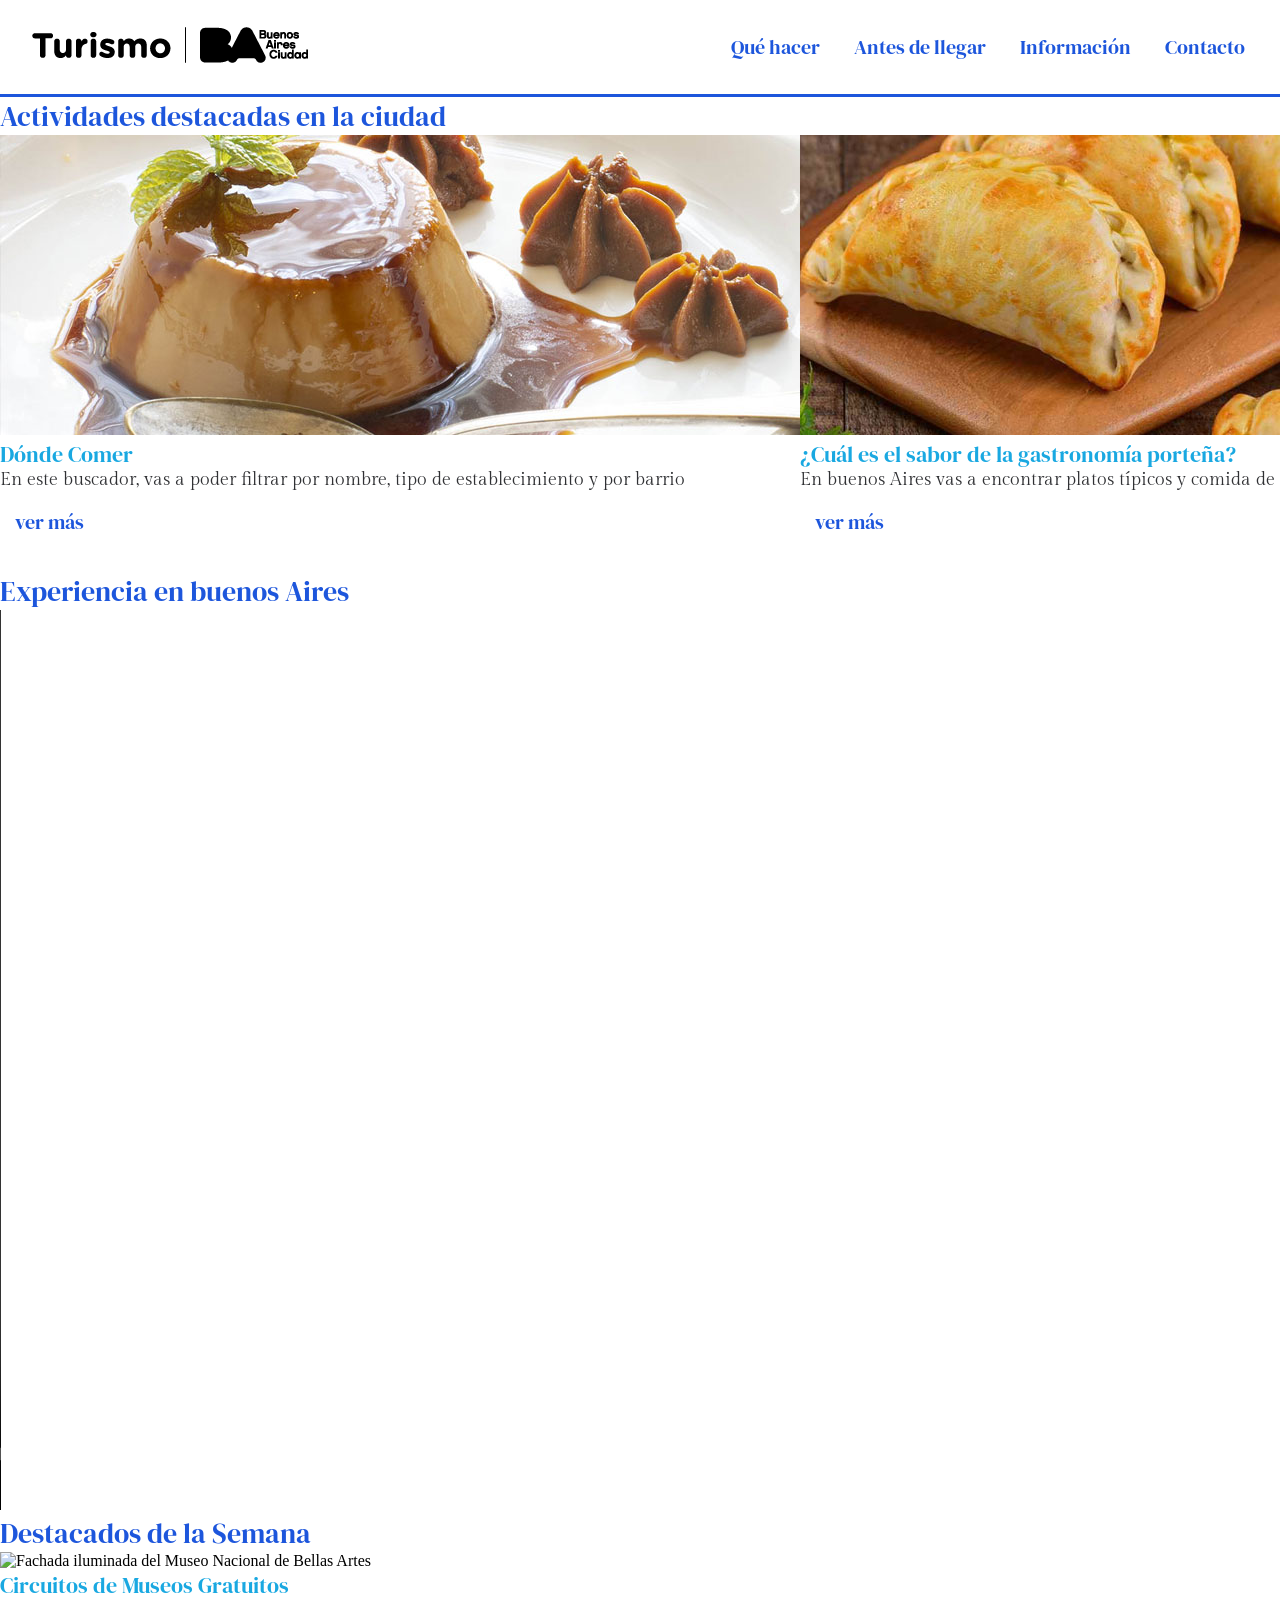
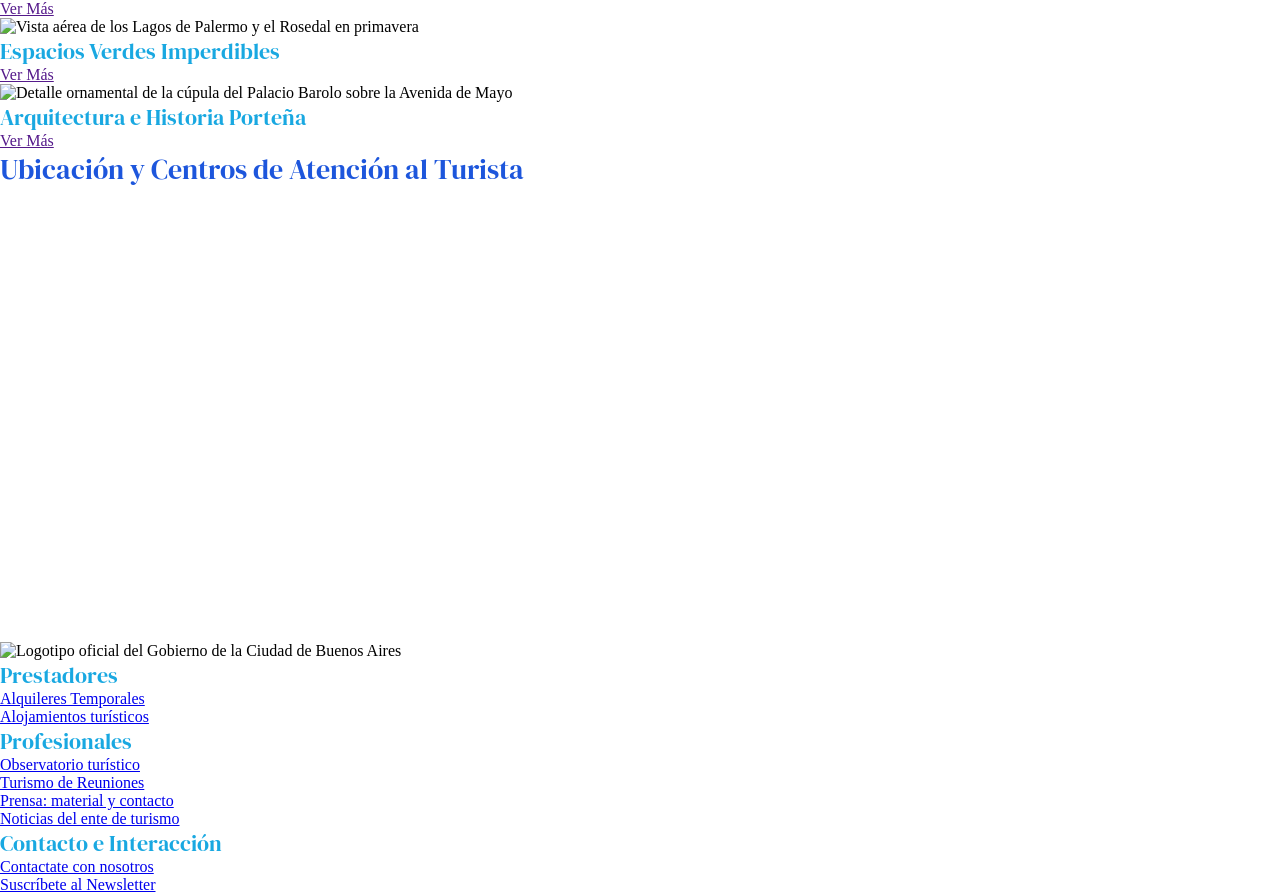
==== ejercicio-3/index.html @ 6a2d3924 "Add files via upload" ====
<!DOCTYPE html>
<html lang="es">
    <head>
        <meta charset="UTF-8">
        <meta name="viewport" content="width, initial-scale:1.0">
        <title>Turismo Buenos Aires Ciudad - Sitio Oficial de Información Turística</title>
        <meta name="description" content="Descrubí qué hacer en Buenos Aires. información útil antes de llegar, guías de alojamiento, atractivos turísticos, agenda cultural y mapas de la ciudad.">
        <meta name="robots" content="index, follow">
        <link href="style.css" rel="stylesheet">
        <link rel="preconnect" href="https://fonts.googleapis.com">
        <link rel="preconnect" href="https://fonts.gstatic.com" crossorigin>
        <link href="https://fonts.googleapis.com/css2?family=DM+Serif+Display:ital@0;1&family=Gilda+Display&display=swap" rel="stylesheet">
    </head>

    <body>

        <!-- Cabecera principal del sitio -->
        <header id="cabecera-principal">
            <!-- Logo del sitio 
            href-> la dirección a donde voy al dar clic  
            -->
            <a href="index.html" aria-label="Ir a la página de inicio de Turismo de Buenos Aires">
                <img src="assets/arrobaturismo-bac-300x150-negro.png" alt="Logotipo oficial de Turismo Buenos Aires Ciudad">
            </a>

            <!-- Navegador principal -->
            <nav role="navigation" aria-label="Menu principal">
                  <a href="" class="boton-principal">Qué hacer</a>
                  <a href="" class="boton-principal">Antes de llegar</a>
                  <a href="" class="boton-principal">Información</a>
                  <a href="" class="boton-principal">Contacto</a>
            </nav>

        </header>



        <!-- Contenido principal del sitio -->
        <main role="main">
            <!-- Si agregamos (aria-hidden="true") hacemos que tampoco el lector para personas con devilidad visual lo lea-->
            <h1 class="texto-oculto">Portal de Turismo Oficial de la Ciudad de Buenos Aires</h1>

            <!-- Actividades destacadas-->
            <section id="area-destacada">
                <h2 class="titulo-principal">Actividades destacadas en la ciudad</h2>
                
                <div class="elements-row">

                    <!-- tarjeta -->
                    <article role="article">
                        <img src="assets/flan-dulce-de-leche.jpg" alt="Flan con Dulce de Leche">
                        <h3 class="titulo-secundario">Dónde Comer</h3>
                        <p class="parrafo">En este buscador, vas a poder filtrar por nombre, tipo de establecimiento y por barrio</p>
                        <br>
                        <a href="" aria-label="Ir al buscador de restaurantes y de comida en Buenos Aires" class="boton-principal">ver más</a>
                    </article>

                    <!-- tarjeta -->
                    <article role="article">
                        <img src="assets/empanadas-horneadas.jpg" alt="Empanadas porteñas horneadas">
                        <h3 class="titulo-secundario">¿Cuál es el sabor de la gastronomía porteña?</h3>
                        <p class="parrafo">En buenos Aires vas a encontrar platos típicos y comida de todo el mundo</p>
                        <br>
                        <a href="" aria-label="Ver información sobre grastonomía porteña" class="boton-principal">ver más</a>
                    </article>

                    <!-- tarjeta -->
                    <article role="article">
                        <img src="assets/patio-caballito.jpg" alt="Patio de comida los lecheros en el barrio Caballito">
                        <h3 class="titulo-secundario">Mercados y patios Gastronómicos</h3>
                        <p class="parrafo">Conocé los patios y mercados en donde podés disfrutar de la mejor gastronomía de la ciudad</p>
                        <br>
                        <a href="" aria-label="Ver más información sobre los patios gastronómicos de la ciudad" class="boton-principal">ver más</a>
                    </article>


                </div>

            </section>
            <!-- Fin de actividades destacadas-->
<br>
<br>
            <!-- Contenido Multimedia -->
            <section>
                <h2 class="titulo-principal">Experiencia en buenos Aires</h2>
                <div>
                    <video controls autoplay loop width="1600" height="900" aria-label="Video sobre la ciudad de Buenos Aires">
                        <source src="assets/video-buenosaires.mp4" type="video/mp4">
                    </video>
                </div>
            </section>
            <!-- Fin de Contenido Multimedia -->



            <!-- Contenidos Destacados -->
            <section>
                <h2 class="titulo-principal">Destacados de la Semana</h2>
                <div>
                    
                    <!-- Tarjeta Destacada 1 -->
                    <article role="article">
                        <img src="assets/destacado-museos.jpg" alt="Fachada iluminada del Museo Nacional de Bellas Artes" width="400" height="250">
                        <h3 class="titulo-secundario">Circuitos de Museos Gratuitos</h3>
                        <a href="" aria-label="Ver más sobre los circuitos de museos gratuitos">Ver Más</a>
                    </article>

                    <!-- Tarjeta Destacada 2 -->
                    <article role="article">
                        <img src="assets/destacado-parques.jpg" alt="Vista aérea de los Lagos de Palermo y el Rosedal en primavera" width="400" height="250">
                        <h3 class="titulo-secundario">Espacios Verdes Imperdibles</h3>
                        <a href="" aria-label="Ver más sobre los espacios verdes imperdibles">Ver Más</a>
                    </article>

                    <!-- Tarjeta Destacada 3 -->
                    <article role="article">
                        <img src="assets/destacado-arquitectura.jpg" alt="Detalle ornamental de la cúpula del Palacio Barolo sobre la Avenida de Mayo" width="400" height="250">
                        <h3 class="titulo-secundario">Arquitectura e Historia Porteña</h3>
                        <a href="" aria-label="Ver más sobre la arquitectura e historia porteña">Ver Más</a>
                    </article>

                </div>
            </section>


            <!-- Ubicación Geográfica -->
            <section aria-labelledby="titulo-mapa">
                <h2 id="titulo-mapa" class="titulo-principal">Ubicación y Centros de Atención al Turista</h2>
                <div class="map-container">
                    <iframe 
                        src="https://www.google.com/maps/embed?pb=!1m18!1m12!1m3!1d3284.016713276842!2d-58.3841507!3d-34.6037389!2m3!1f0!2f0!3f0!3m2!1i1024!2i768!4f13.1!3m3!1m2!1s0x95bccacf954f91d5%3A0x67ef08c262f8f742!2sObelisco!5e0!3m2!1ses!2sar!4v1700000000000!5m2!1ses!2sar" 
                        width="100%" 
                        height="450" 
                        style="border:0;" 
                        allowfullscreen="" 
                        loading="lazy" 
                        referrerpolicy="no-referrer-when-downgrade"
                        title="Mapa interactivo de la Ciudad de Buenos Aires con la ubicación del Obelisco y centros de atención turística">
                    </iframe>
                </div>
            </section>

        </main>

        <!-- Pie de Página Institucional -->
    <footer role="contentinfo">

            <!-- Identificador Institucional del Footer -->
            <div class="footer-brand">
                <img src="img/logo-buenos-aires-ciudad.svg" alt="Logotipo oficial del Gobierno de la Ciudad de Buenos Aires" width="200" height="60">
            </div>

            <!-- Columnas de Enlaces del Footer -->
            <div>
                
                <!-- Lista 1: Prestadores -->
                <nav>
                    <h3 id="footer-prestadores" class="titulo-secundario">Prestadores</h3>
                    <ul>
                        <li><a href="/alquileres-temporales">Alquileres Temporales</a></li>
                        <li><a href="/alojamientos-turisticos">Alojamientos turísticos</a></li>
                    </ul>
                </nav>

                <!-- Lista 2: Profesionales -->
                <nav>
                    <h3 id="footer-profesionales" class="titulo-secundario">Profesionales</h3>
                    <ul>
                        <li><a href="/observatorio-turistico">Observatorio turístico</a></li>
                        <li><a href="/turismo-reuniones">Turismo de Reuniones</a></li>
                        <li><a href="/prensa-contacto">Prensa: material y contacto</a></li>
                        <li><a href="/noticias-ente">Noticias del ente de turismo</a></li>
                    </ul>
                </nav>

                <!-- Lista 3: Interacción y Contacto -->
                <nav>
                    <h3 id="footer-contacto" class="titulo-secundario">Contacto e Interacción</h3>
                    <ul>
                        <li><a href="/contactate-con-nosotros">Contactate con nosotros</a></li>
                        <li><a href="/suscribete-newsletter" aria-label="Ir al formulario para suscribirse al Newsletter oficial">Suscríbete al Newsletter</a></li>
                    </ul>
                </nav>

            </div>
    </footer>

    </body>

</html>
---- ejercicio-3/style.css ----
/*INDICE DE ESTILOS
0. Generales / colores
1. Tipografías
2. Header / Cabecera
3. Enlaces / Botones
4. Areas destacadas
*/

/*0. Generales / colores*/
*{
    margin: 0;
    padding: 0;
    box-sizing: border-box;
}

:root {
  --color-principal: #1d56dc;
  --color-acento: #19A8E1;
  --color-tercer: #E1B619;
  --color-texto: #303134; 
}

/* Tipografías */
.titulo-principal{
    font-family: "DM Serif Display", serif;
    font-weight: 400;
    font-style: normal;
    color: var(--color-principal);
    font-size: 28px;
}

.titulo-secundario{
    font-family: "DM Serif Display", serif;
    font-weight: 400;
    font-style: normal;
    color: var(--color-acento);
    font-size: 22px;
}

.parrafo{
    font-family: "Gilda Display", serif;
    font-weight: 400;
    font-style: normal;
    color: var(--color-texto);
    font-size: 18px;
}

.texto-oculto{
    display: none;
}

/* Header / Cabecera*/
#cabecera-principal{
    padding: 20px 20px 20px 20px;
    display: flex;
    flex-wrap: nowrap;
    align-items: center;
    justify-content: space-between;
    /* Borde: grosor tipo color; */
    border-bottom: 3px solid var(--color-principal);
}

/* 3. Enlaces / Botones */

.boton-principal{
    font-family: "DM Serif Display", serif;
    font-weight: 400;
    font-style: normal;
    color: var(--color-principal);
    font-size: 20px;
    /* Quito la línea inferior*/
    text-decoration: none;
    /*Asigno cuerpo por medio del relleno*/
    padding: 8px 15px 8px 15px;
    /*animación del paso del mouse*/
    transition: all linear 0.3s;
}

/*cambio de color al pasar el mouse encima del botón*/
.boton-principal:hover{
    color: white;
    background-color: var(--color-principal);
    /*Redondeo los bordes*/
    border-radius: 5px;
}

/*4. Areas destacadas*/
.elements-row{
    display: flex;
}


/* Responsive */
@media only screen and (max-width: 600px){
    /* 2.Header / Cabecera */
    #cabecera-principal{
    flex-direction: column;
    padding: 20px 0 20px 0; 
    }

    /* 3. Enlaces / Botones */
    nav [role=navigation]{
        width: 100%;
    }
    .boton-principal{
        /* Se comporte como un bloque */
        display: block;
        /* ancho */ 
        width: 96%;
        /* margen */
        margin: 5px 2% 5px 2%;
        /* alineación al centro */
        text-align: center;
        /* borde inferior */
        border-bottom: 1px solid var(--color-principal);
    }

}
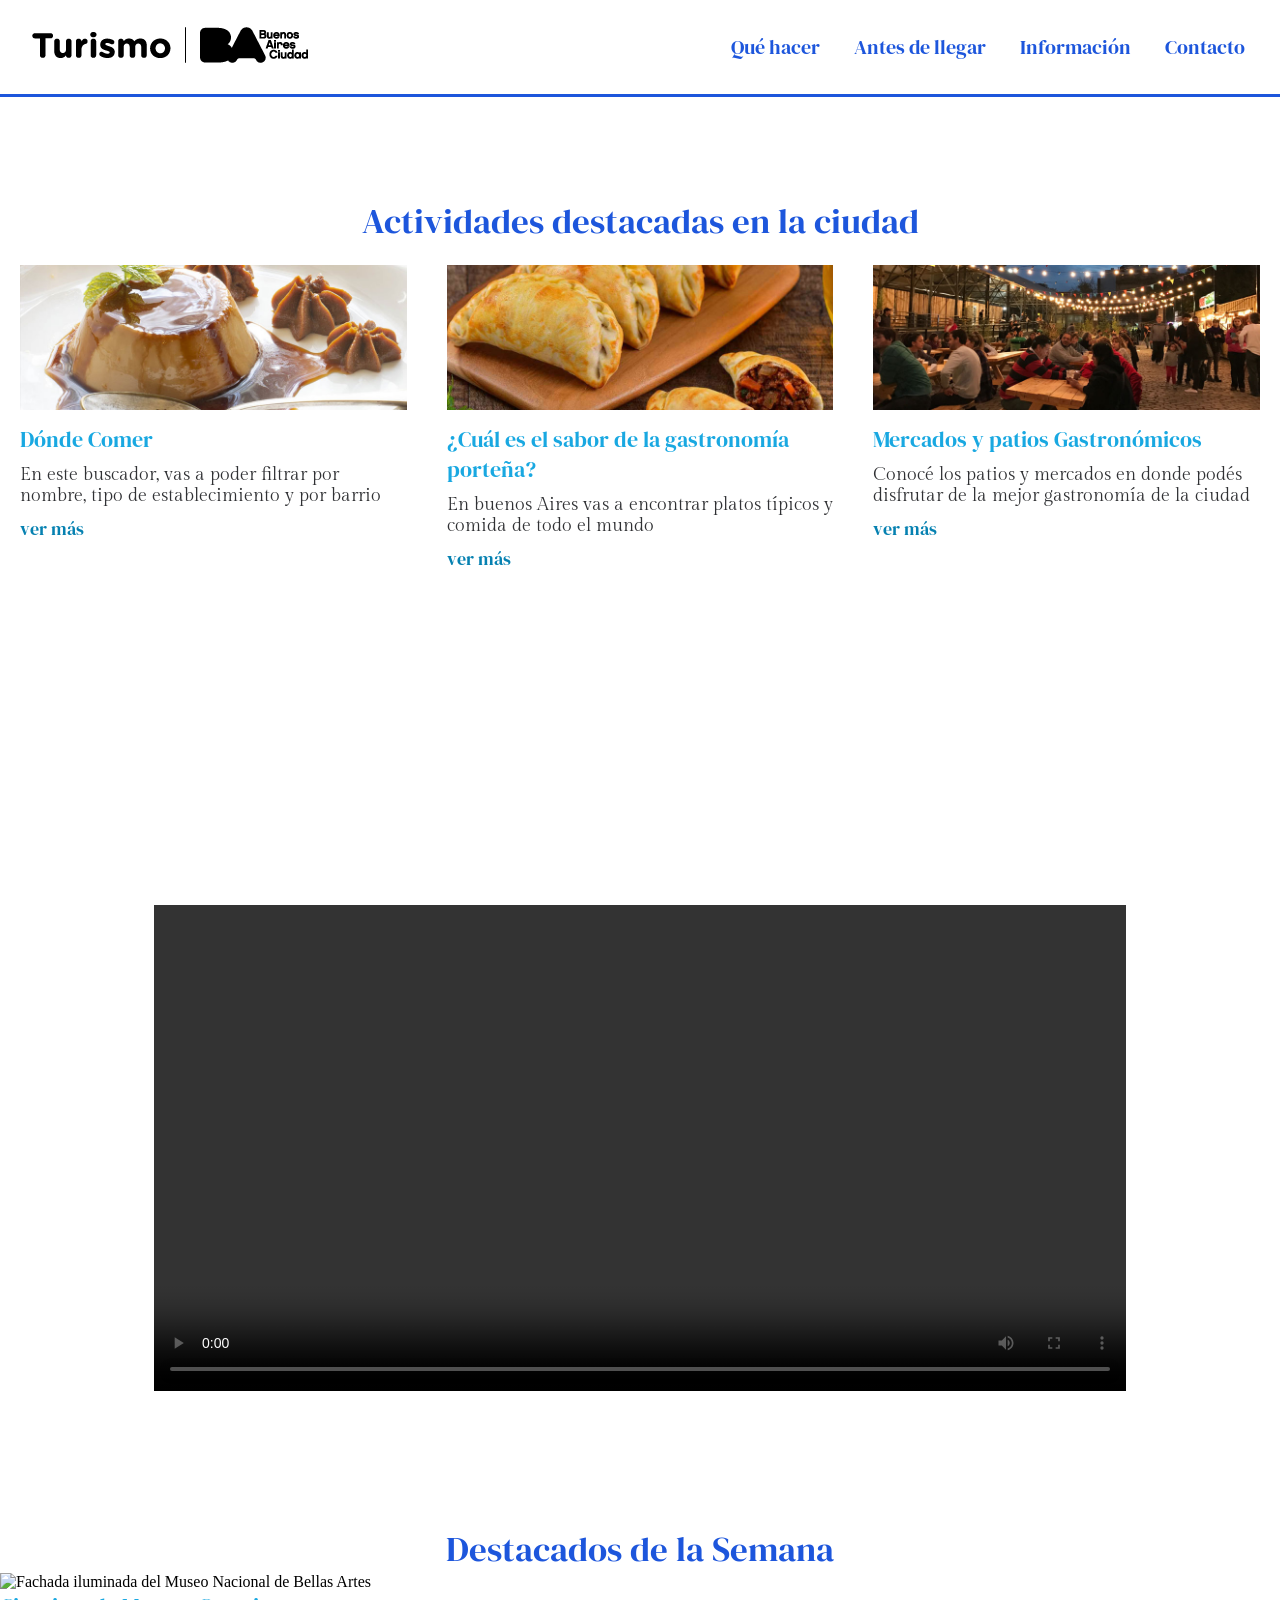
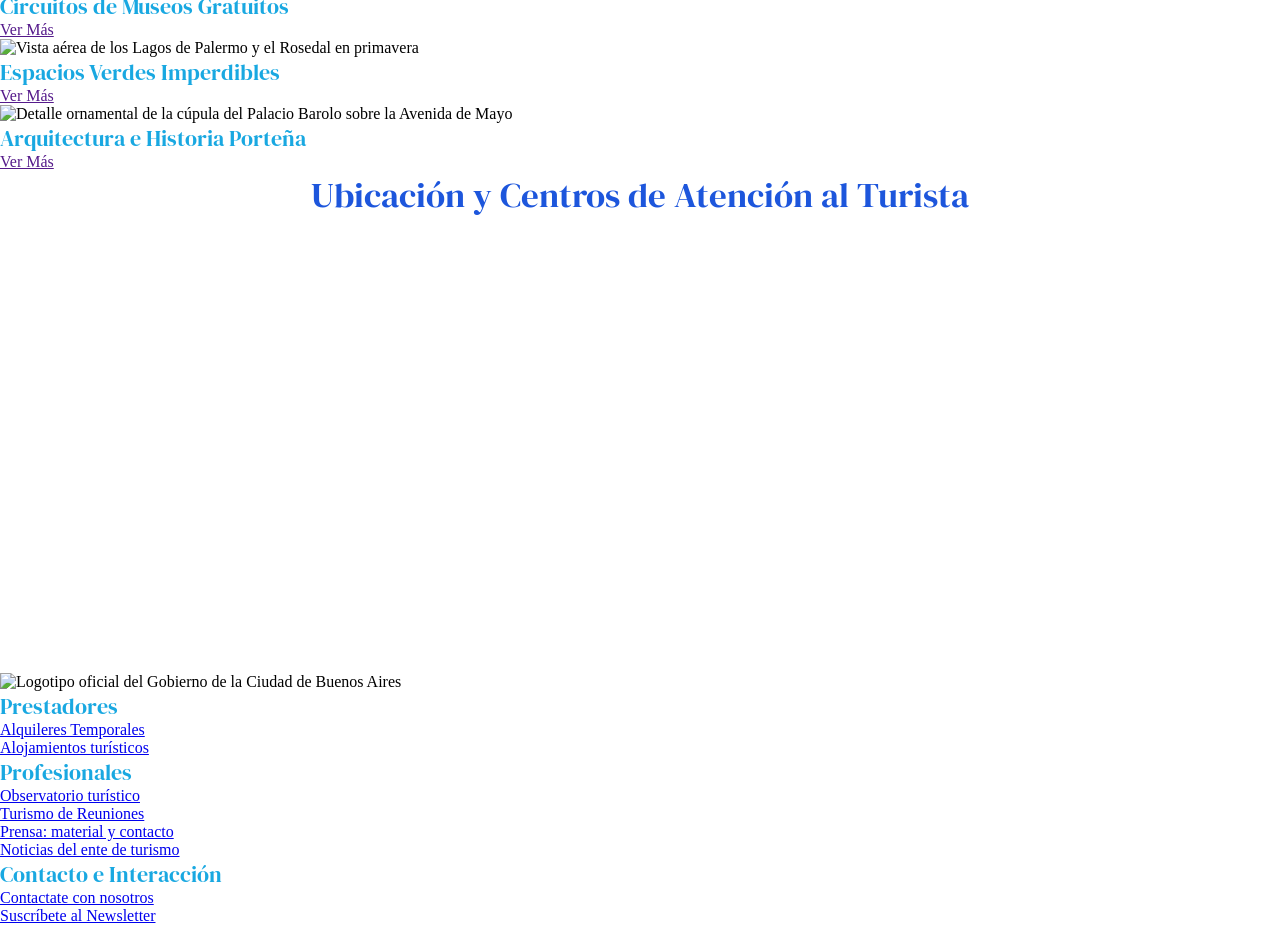
==== commit 0b2ca04b: "Add files via upload" ====
--- a/ejercicio-3/index.html
+++ b/ejercicio-3/index.html
@@ -47,30 +47,30 @@
                 <div class="elements-row">
 
                     <!-- tarjeta -->
-                    <article role="article">
+                    <article role="article" class="articulo-index">
                         <img src="assets/flan-dulce-de-leche.jpg" alt="Flan con Dulce de Leche">
                         <h3 class="titulo-secundario">Dónde Comer</h3>
                         <p class="parrafo">En este buscador, vas a poder filtrar por nombre, tipo de establecimiento y por barrio</p>
-                        <br>
-                        <a href="" aria-label="Ir al buscador de restaurantes y de comida en Buenos Aires" class="boton-principal">ver más</a>
+                     
+                        <a href="" aria-label="Ir al buscador de restaurantes y de comida en Buenos Aires" class="boton-secundario">ver más</a>
                     </article>
 
                     <!-- tarjeta -->
-                    <article role="article">
+                    <article role="article" class="articulo-index">
                         <img src="assets/empanadas-horneadas.jpg" alt="Empanadas porteñas horneadas">
                         <h3 class="titulo-secundario">¿Cuál es el sabor de la gastronomía porteña?</h3>
                         <p class="parrafo">En buenos Aires vas a encontrar platos típicos y comida de todo el mundo</p>
-                        <br>
-                        <a href="" aria-label="Ver información sobre grastonomía porteña" class="boton-principal">ver más</a>
+                  
+                        <a href="" aria-label="Ver información sobre grastonomía porteña" class="boton-secundario">ver más</a>
                     </article>
 
                     <!-- tarjeta -->
-                    <article role="article">
+                    <article role="article" class="articulo-index">
                         <img src="assets/patio-caballito.jpg" alt="Patio de comida los lecheros en el barrio Caballito">
                         <h3 class="titulo-secundario">Mercados y patios Gastronómicos</h3>
                         <p class="parrafo">Conocé los patios y mercados en donde podés disfrutar de la mejor gastronomía de la ciudad</p>
-                        <br>
-                        <a href="" aria-label="Ver más información sobre los patios gastronómicos de la ciudad" class="boton-principal">ver más</a>
+                    
+                        <a href="" aria-label="Ver más información sobre los patios gastronómicos de la ciudad" class="boton-secundario">ver más</a>
                     </article>
 
 
@@ -81,10 +81,10 @@
 <br>
 <br>
             <!-- Contenido Multimedia -->
-            <section>
-                <h2 class="titulo-principal">Experiencia en buenos Aires</h2>
+            <section id="area-experiencias">
+                <h2 class="titulo-experiencias">Experiencia en Buenos Aires</h2>
                 <div>
-                    <video controls autoplay loop width="1600" height="900" aria-label="Video sobre la ciudad de Buenos Aires">
+                    <video controls autoplay loop width="90%" height="auto" aria-label="Video sobre la ciudad de Buenos Aires">
                         <source src="assets/video-buenosaires.mp4" type="video/mp4">
                     </video>
                 </div>
--- a/ejercicio-3/style.css
+++ b/ejercicio-3/style.css
@@ -4,6 +4,7 @@
 2. Header / Cabecera
 3. Enlaces / Botones
 4. Areas destacadas
+5. Area Experiencias (Video)
 */
 
 /*0. Generales / colores*/
@@ -20,13 +21,18 @@
   --color-texto: #303134; 
 }
 
+img{
+    width: 100%;
+}
+
 /* Tipografías */
 .titulo-principal{
     font-family: "DM Serif Display", serif;
     font-weight: 400;
     font-style: normal;
     color: var(--color-principal);
-    font-size: 28px;
+    font-size: 35px;
+    text-align: center;
 }
 
 .titulo-secundario{
@@ -35,6 +41,15 @@
     font-style: normal;
     color: var(--color-acento);
     font-size: 22px;
+}
+
+.titulo-experiencias{
+    font-family: "DM Serif Display", serif;
+    font-weight: 400;
+    font-style: normal;
+    color: white;
+    font-size: 35px;
+    text-align: center;
 }
 
 .parrafo{
@@ -76,6 +91,24 @@
     transition: all linear 0.3s;
 }
 
+.boton-secundario{
+    font-family: "DM Serif Display", serif;
+    font-weight: 200;
+    font-style: normal;
+    color: #0681b1;
+    font-size: 18px;
+    text-decoration: none;
+    padding: 6px 10px 6px 0;
+    transition: all linear 0.5s;
+}
+
+.boton-secundario:hover{
+    color: white;
+    background-color: #19A8E1;
+    border-radius: 5px;
+    padding: 6px 10px 6px 10px;
+}
+
 /*cambio de color al pasar el mouse encima del botón*/
 .boton-principal:hover{
     color: white;
@@ -87,11 +120,43 @@
 /*4. Areas destacadas*/
 .elements-row{
     display: flex;
+    justify-content: space-around;
+
 }
 
+#area-destacada{
+    padding: 100px 0;
+}
 
+.articulo-index{
+    /*relleno: top right bottom left*/
+    padding: 20px;
+}
+
+.articulo-index *{
+    
+     /*relleno: top right bottom left*/
+    margin: 0 0 10px 0;
+}
+
+/*5. Area Experiencias (Video)*/
+#area-experiencias{
+    padding: 100px;
+    background: url(Assets/EWRWZLV7FZEM7C24TIEPFBJCP4\ copy\ 2.png) center center no-repeat rgb(0,0,0,0);
+    background-size: cover;
+}
+
+#area-experiencias video{
+    margin: 30px 5%;
+}
 /* Responsive */
 @media only screen and (max-width: 600px){
+
+    .elements-row{
+        flex-direction: column;
+        align-items: center;
+    }
+
     /* 2.Header / Cabecera */
     #cabecera-principal{
     flex-direction: column;
